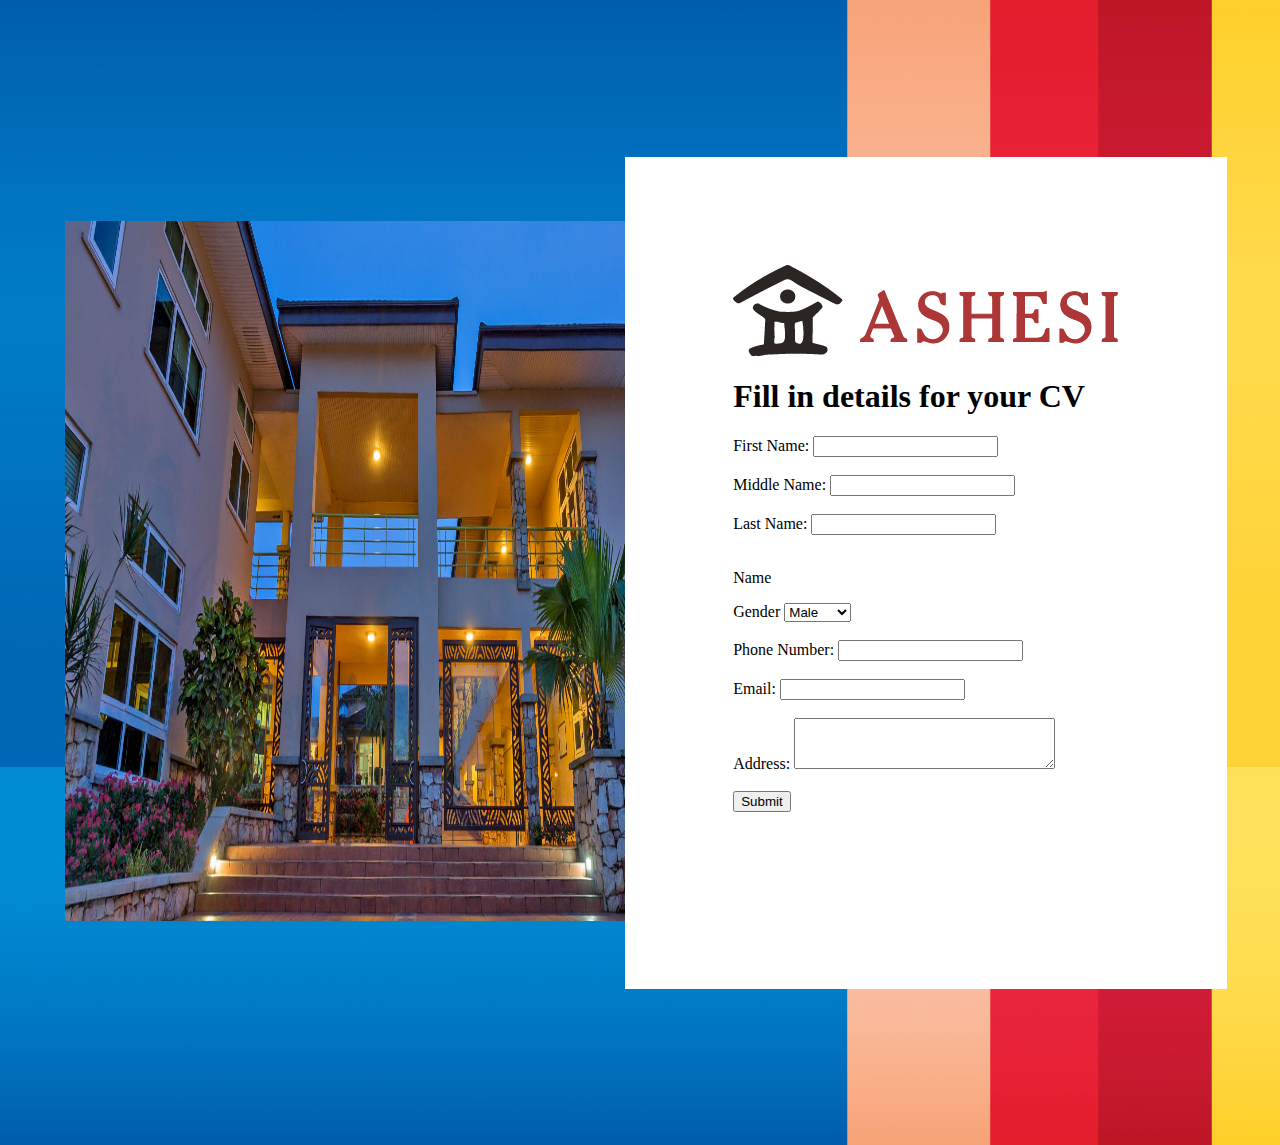
==== index.html @ 16c01bbd "added javascript file for cv page" ====
<!DOCTYPE html>
<html lang="en">
<head>
    <meta charset="UTF-8">
    <meta name="viewport" content="width=device-width, initial-scale=1.0">
    <title>Form Section</title>
    <link rel="stylesheet" href="index.css">
</head>
<body>
    <div class="form-container">
        <div class="form-image">
            <img src="bck-image2.jpg" alt="">
        </div>
        <div class="form-contents">
            <img src="ashesi-logo2.png" alt="">
            <h1>Fill in details for your CV</h1>
            <form action="cv.html">
                <label for="fname">First Name: </label>
                <input type="text" id="fname" name="fname"><br><br>
                <label for="mname">Middle Name: </label>
                <input type="text" id="mname" name="mname"><br><br>
                <label for="lname">Last Name: </label>
                <input type="text" id="lname" name="lname"><br><br>
                <p class="nameCheck">Name</p>
                <label for="gender">Gender</label>
                <select id = "gender">
                    <option value = "1">Male</option>
                    <option value = "2">Female</option>
                </select> <br><br>
                <label for="phoneNumber">Phone Number: </label>
                <input type="text" id="phoneNumber" name="phoneNumber"><br><br>
                <label for="email">Email: </label>
                <input type="email" id="email" name="email"><br><br>
                <label for="address">Address: </label>
                <textarea rows="3" cols="30" name="address" id="address"></textarea><br><br>
                <!-- <span class="submit"><button><a href="cv.html">Submit</a> </button></span> -->
                <input type="submit" value="Submit" onclick="sendvalues();">
            </form>
    
        </div>
    </div>
    <script src="index.js"></script>
</body>
</html>
---- index.css ----
body{
    margin: 0;
    padding: 0 5%;
    display: flex;
    align-items: center;
    justify-content: center;
    flex-direction: column;
    background-image: url("bck-image1.jpg");
}
a{ 
    text-decoration: none;
}
.form-contents{
    background-color: white;
    margin: 7% auto;
    padding: 10%;
    display: flex;
    flex-direction: column;
    /* fill-opacity: 0.2; */
}
.form-container{
    display: flex;
    margin: 7% 50%;
    padding-right: 30%;
}
.form-image img{
    width: 700px;
    height: 700px;
    margin: 20%;
}
.submit{
    display: flex;
    align-self: flex-end;
}
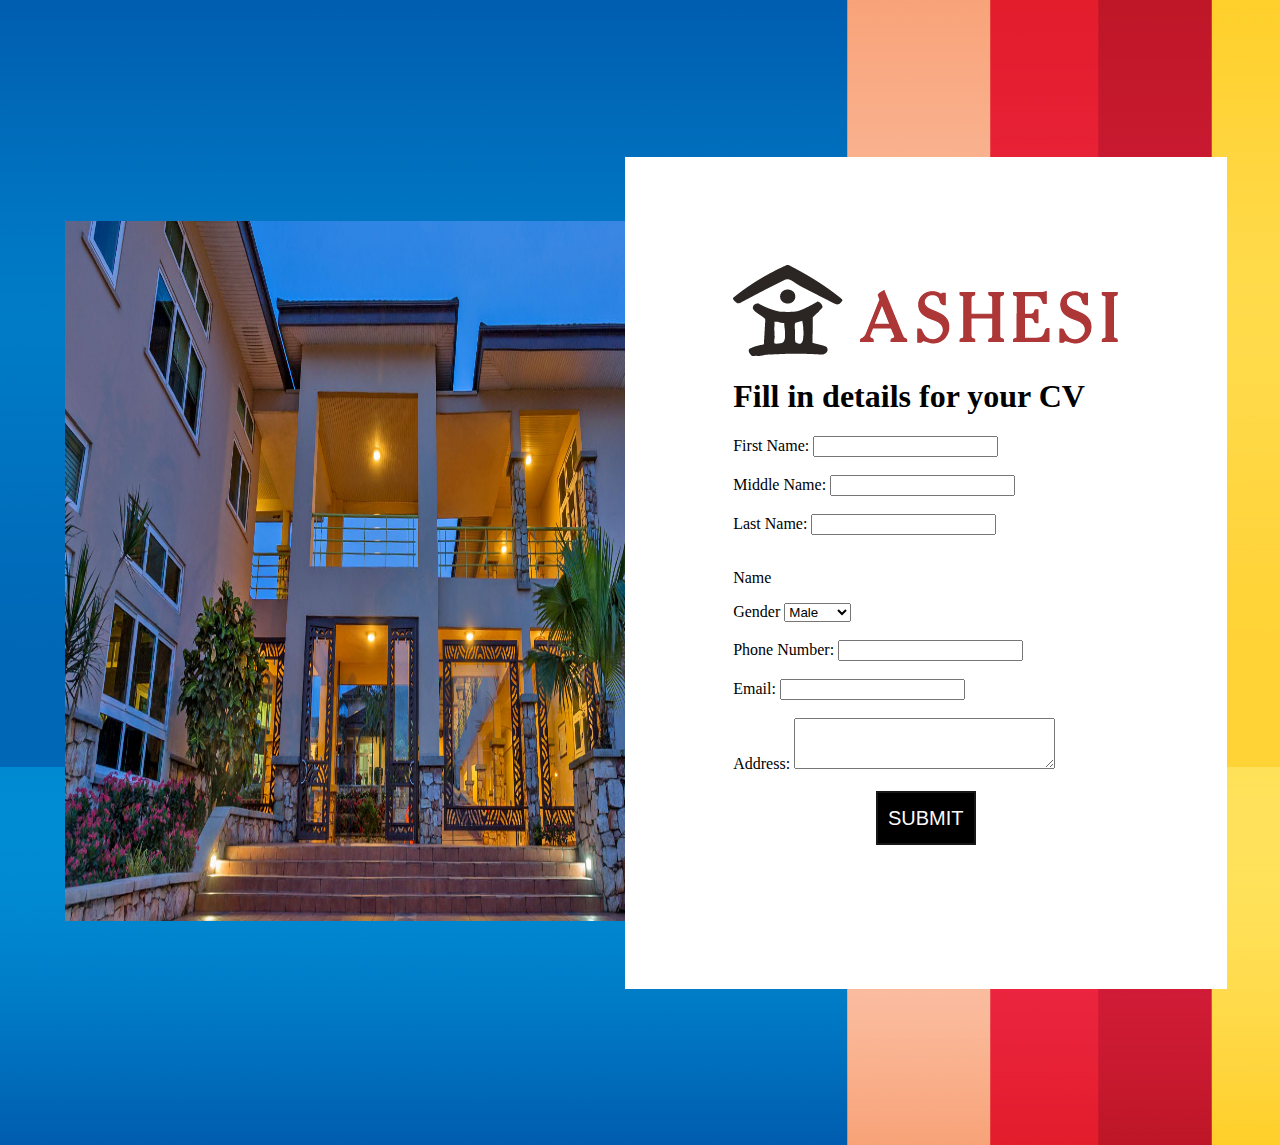
==== commit 598c8b21: "formatted submit button" ====
--- a/index.html
+++ b/index.html
@@ -14,13 +14,13 @@
         <div class="form-contents">
             <img src="ashesi-logo2.png" alt="">
             <h1>Fill in details for your CV</h1>
-            <form action="cv.html">
+            <form action="cv.html" onsubmit="formValid(event)">
                 <label for="fname">First Name: </label>
-                <input type="text" id="fname" name="fname"><br><br>
+                <input type="text" id="fname" name="fname" autocomplete="off"><br><br>
                 <label for="mname">Middle Name: </label>
-                <input type="text" id="mname" name="mname"><br><br>
+                <input type="text" id="mname" name="mname" autocomplete="off"><br><br>
                 <label for="lname">Last Name: </label>
-                <input type="text" id="lname" name="lname"><br><br>
+                <input type="text" id="lname" name="lname" autocomplete="off"><br><br>
                 <p class="nameCheck">Name</p>
                 <label for="gender">Gender</label>
                 <select id = "gender">
@@ -28,13 +28,13 @@
                     <option value = "2">Female</option>
                 </select> <br><br>
                 <label for="phoneNumber">Phone Number: </label>
-                <input type="text" id="phoneNumber" name="phoneNumber"><br><br>
+                <input type="text" id="phoneNumber" name="phoneNumber" autocomplete="off"><br><br>
                 <label for="email">Email: </label>
-                <input type="email" id="email" name="email"><br><br>
+                <input type="email" id="email" name="email" autocomplete="off"><br><br>
                 <label for="address">Address: </label>
-                <textarea rows="3" cols="30" name="address" id="address"></textarea><br><br>
+                <textarea rows="3" cols="30" name="address" id="address" autocomplete="off"></textarea><br><br>
                 <!-- <span class="submit"><button><a href="cv.html">Submit</a> </button></span> -->
-                <input type="submit" value="Submit" onclick="sendvalues();">
+                <input class="btn" type="submit" value="Submit" onclick="sendvalues();">
             </form>
     
         </div>
--- a/index.css
+++ b/index.css
@@ -31,4 +31,26 @@
 .submit{
     display: flex;
     align-self: flex-end;
-}+}
+.btn{
+    display: block;
+    width: 100px;
+    margin: 0 auto;
+    padding: 0px;
+  
+    color: #fbfafa;
+    font-size: 20px;
+    text-transform: uppercase;
+    /* text-decoration: none;
+    text-align: center; */
+    line-height: 50px;
+  
+    border: 2px solid #171717;
+    background: black;
+}  
+.btn:hover{
+    color: #f3f3f3;
+    background-position: 0% 50%;
+    border-width: 10px;
+    box-shadow: 3px 3px 6px 6px rgba(0, 0, 0, 0.5);
+  }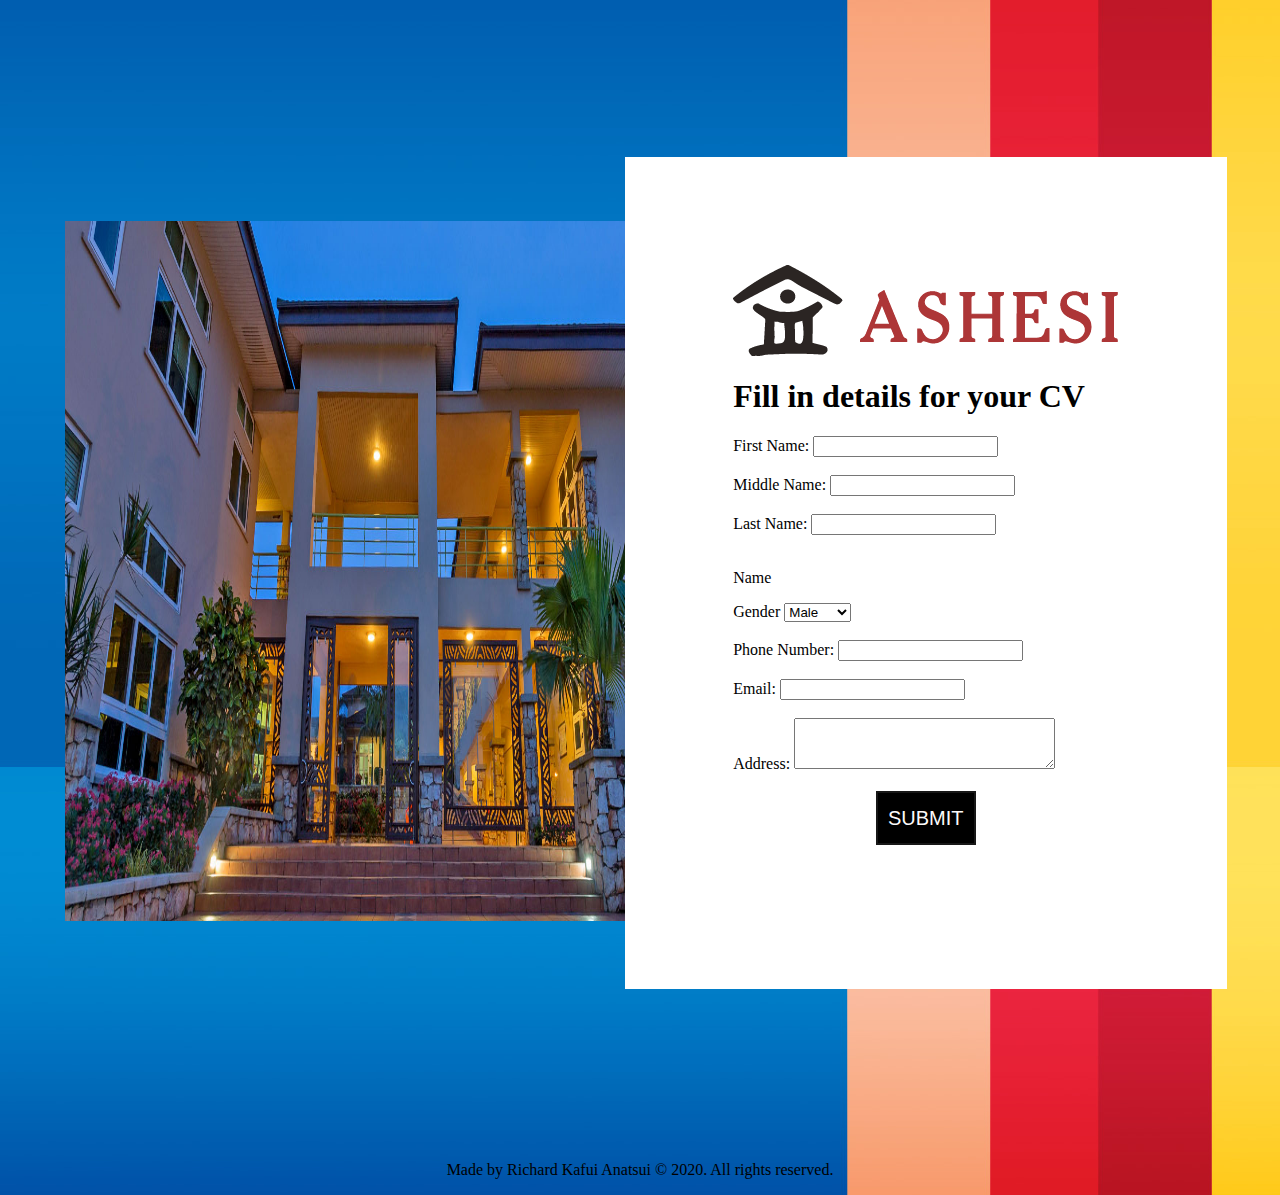
==== commit 5ce023f8: "added footer to index page" ====
--- a/index.html
+++ b/index.html
@@ -39,6 +39,9 @@
     
         </div>
     </div>
+    <footer>
+        <p>Made by Richard Kafui Anatsui &copy; 2020. All rights reserved.</p>            
+    </footer>
     <script src="index.js"></script>
 </body>
 </html>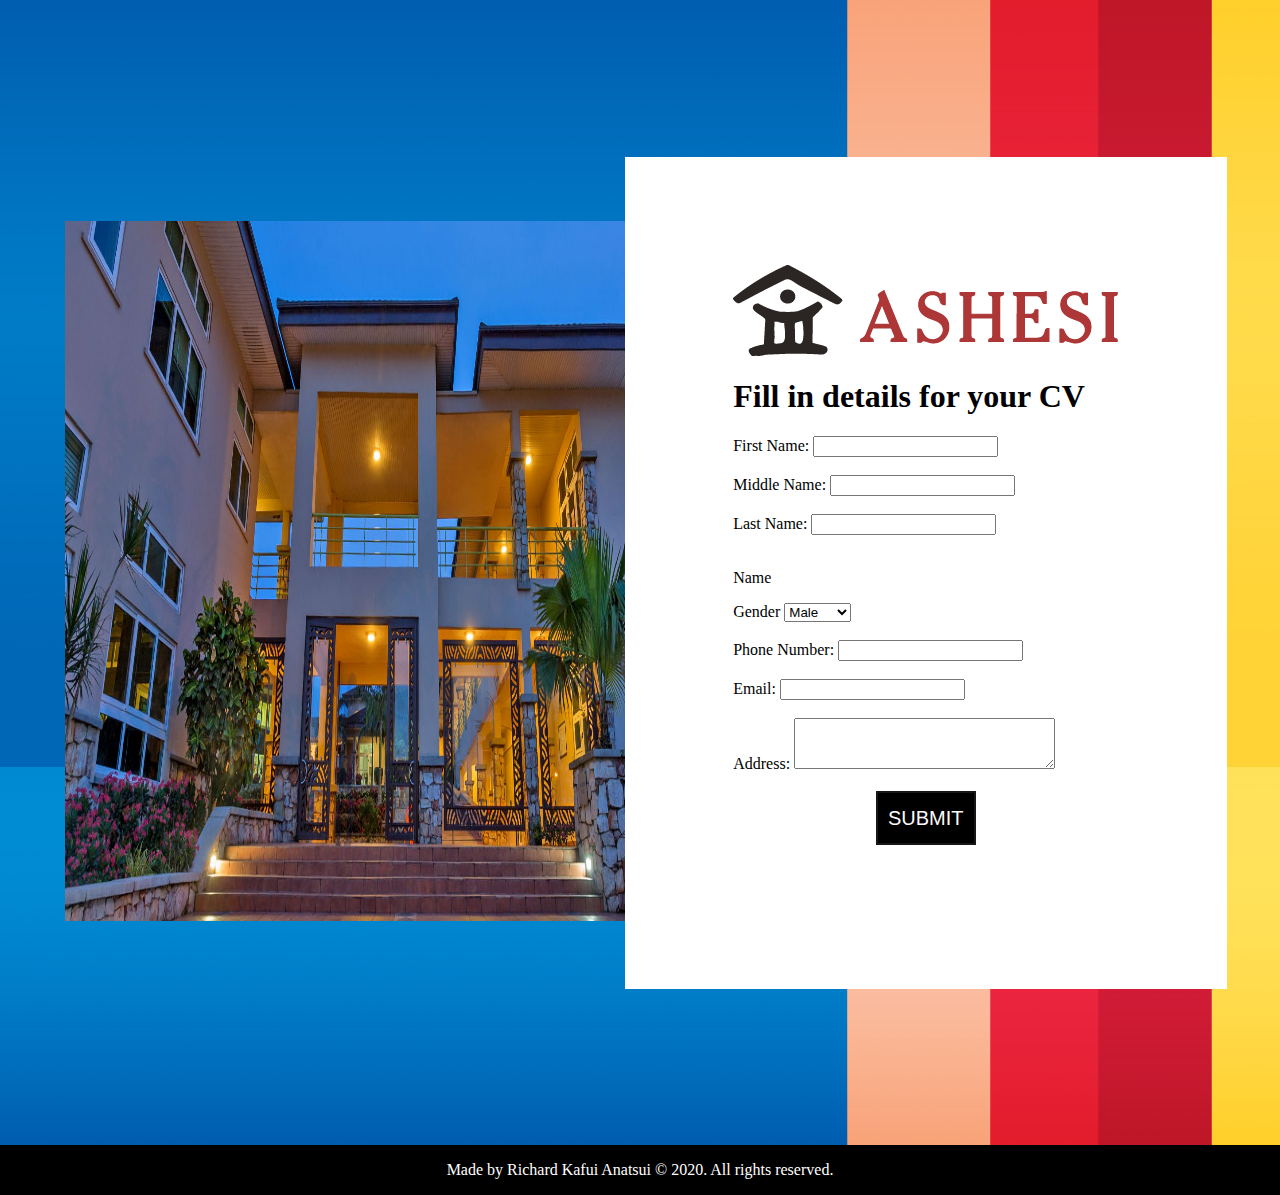
==== commit e1716dfd: "removed unneccesary comments on  pages" ====
--- a/index.html
+++ b/index.html
@@ -33,7 +33,6 @@
                 <input type="email" id="email" name="email" autocomplete="off"><br><br>
                 <label for="address">Address: </label>
                 <textarea rows="3" cols="30" name="address" id="address" autocomplete="off"></textarea><br><br>
-                <!-- <span class="submit"><button><a href="cv.html">Submit</a> </button></span> -->
                 <input class="btn" type="submit" value="Submit" onclick="sendvalues();">
             </form>
     
--- a/index.css
+++ b/index.css
@@ -16,7 +16,6 @@
     padding: 10%;
     display: flex;
     flex-direction: column;
-    /* fill-opacity: 0.2; */
 }
 .form-container{
     display: flex;
@@ -41,8 +40,6 @@
     color: #fbfafa;
     font-size: 20px;
     text-transform: uppercase;
-    /* text-decoration: none;
-    text-align: center; */
     line-height: 50px;
   
     border: 2px solid #171717;
@@ -53,4 +50,39 @@
     background-position: 0% 50%;
     border-width: 10px;
     box-shadow: 3px 3px 6px 6px rgba(0, 0, 0, 0.5);
-  }+  }
+
+footer{
+    color: white;
+    background: #000;
+    width: 1350px;
+    text-align: center;
+    animation:  color-change 10s ease-in-out infinite;
+}
+
+@keyframes color-change{
+    0%{
+        background: #000;
+        color: white;
+    }
+    16%{
+        background:#0079C4;
+    }
+    32%{
+        background:#FAAC86;
+    }
+    48%{
+        background:#E61F34;
+    }
+    64%{
+        background:#C71A2E;
+    }
+    80%{
+        background: #FFD63E;
+        color: black;
+    }
+    100%{
+        background: #FFD53B;
+        color: black;
+    }
+}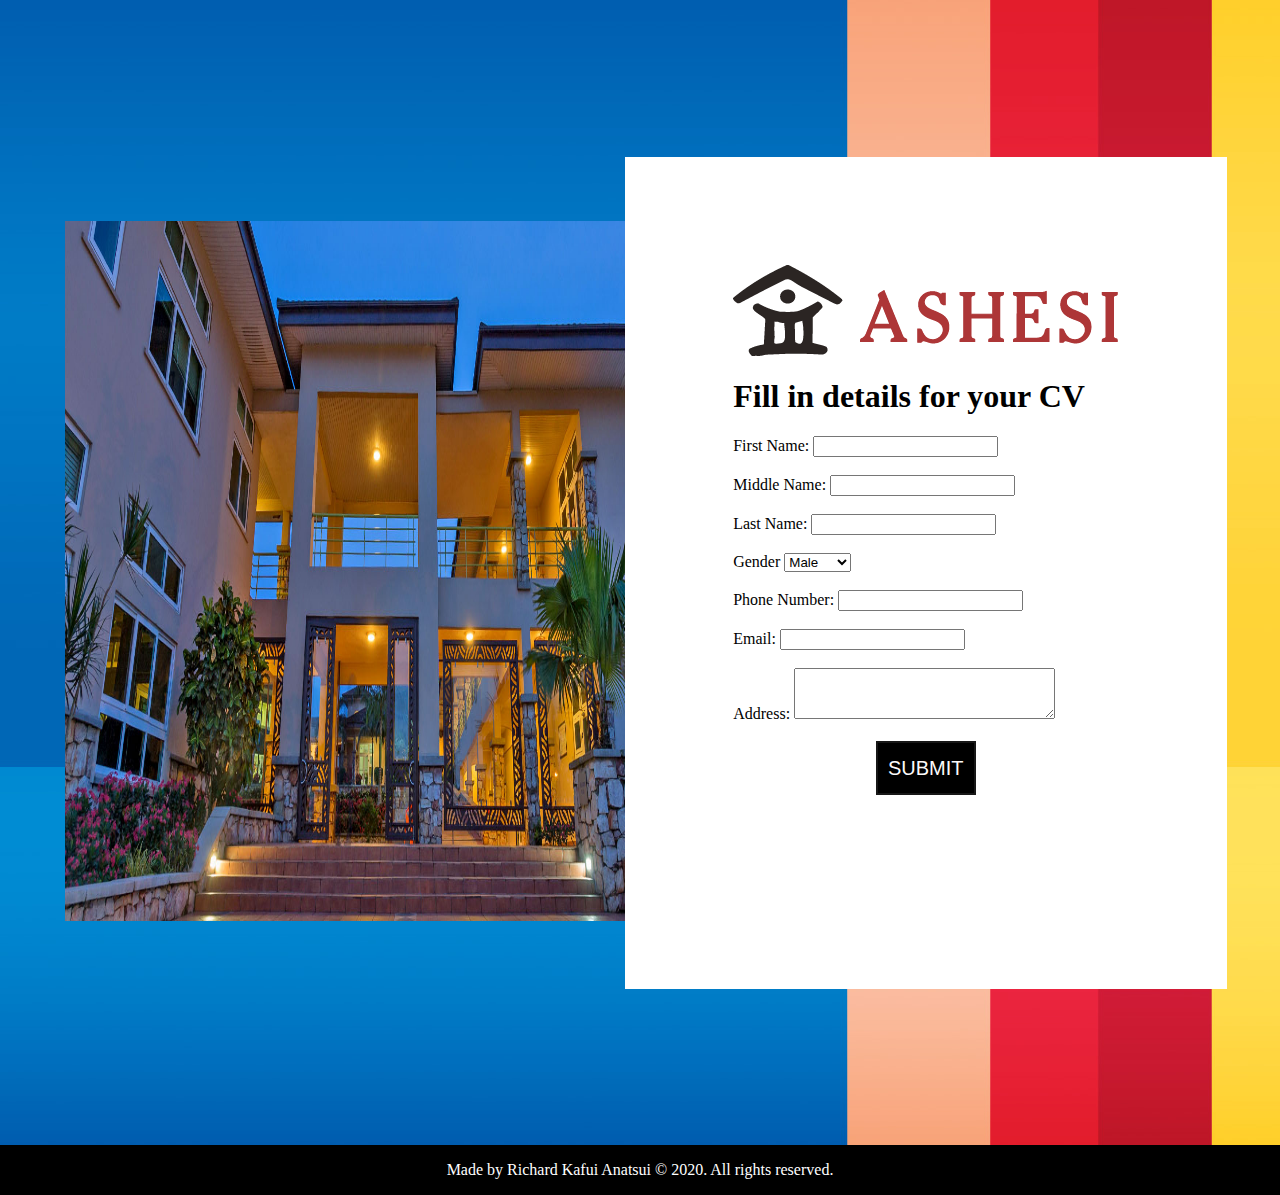
==== commit b567c909: "removed the namechecker" ====
--- a/index.html
+++ b/index.html
@@ -21,7 +21,6 @@
                 <input type="text" id="mname" name="mname" autocomplete="off"><br><br>
                 <label for="lname">Last Name: </label>
                 <input type="text" id="lname" name="lname" autocomplete="off"><br><br>
-                <p class="nameCheck">Name</p>
                 <label for="gender">Gender</label>
                 <select id = "gender">
                     <option value = "1">Male</option>
